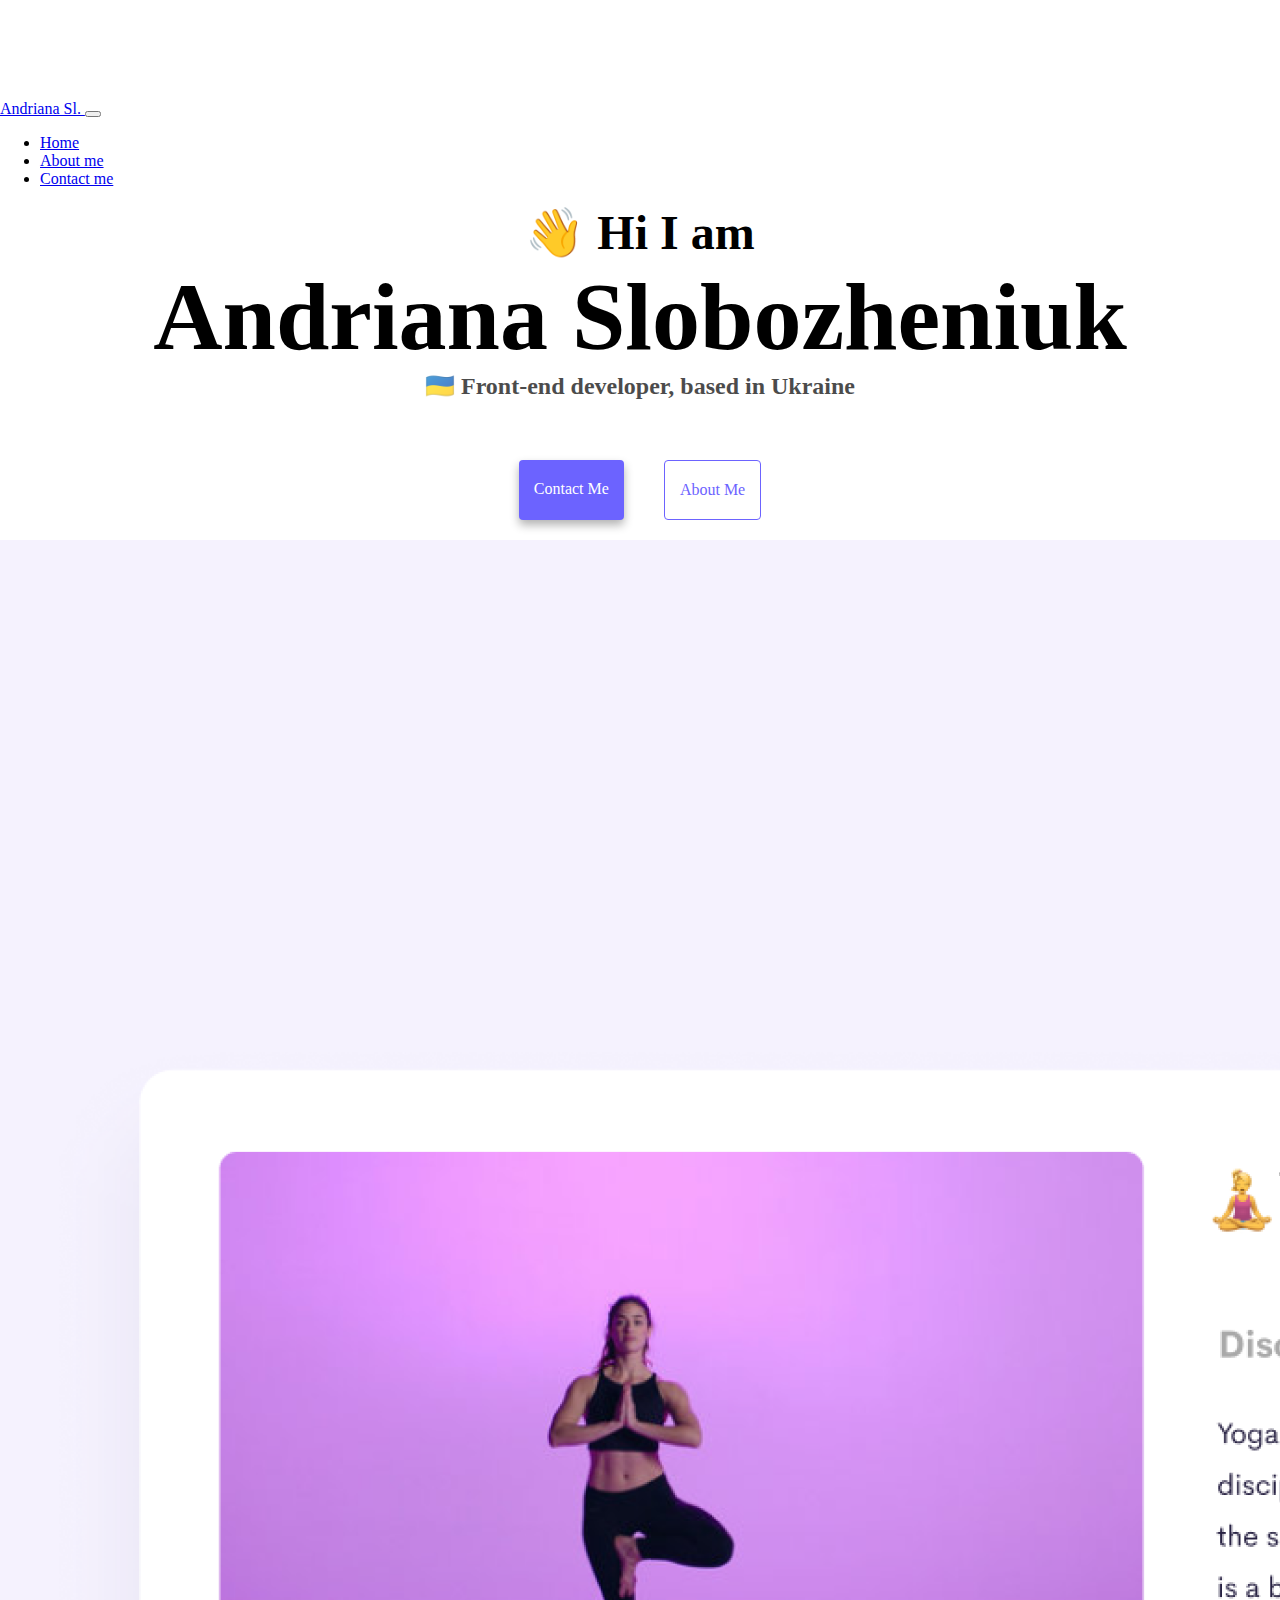
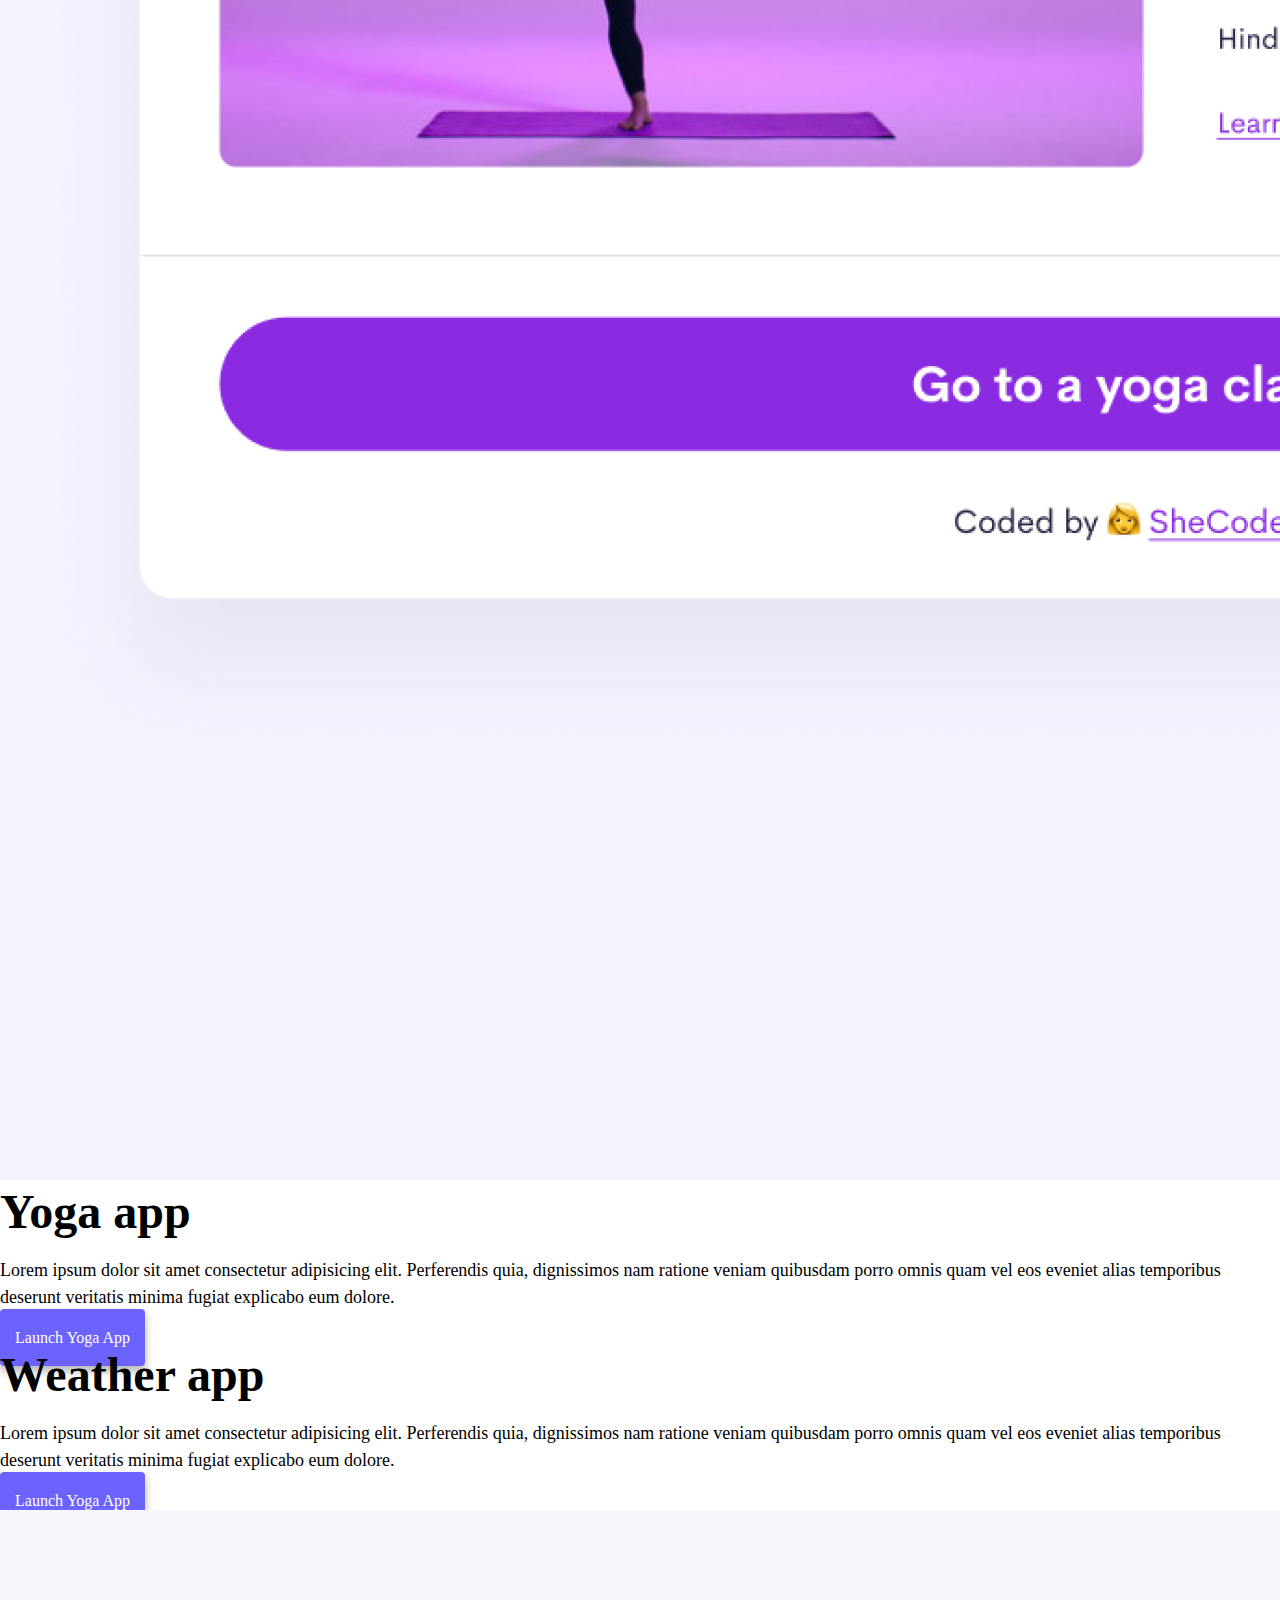
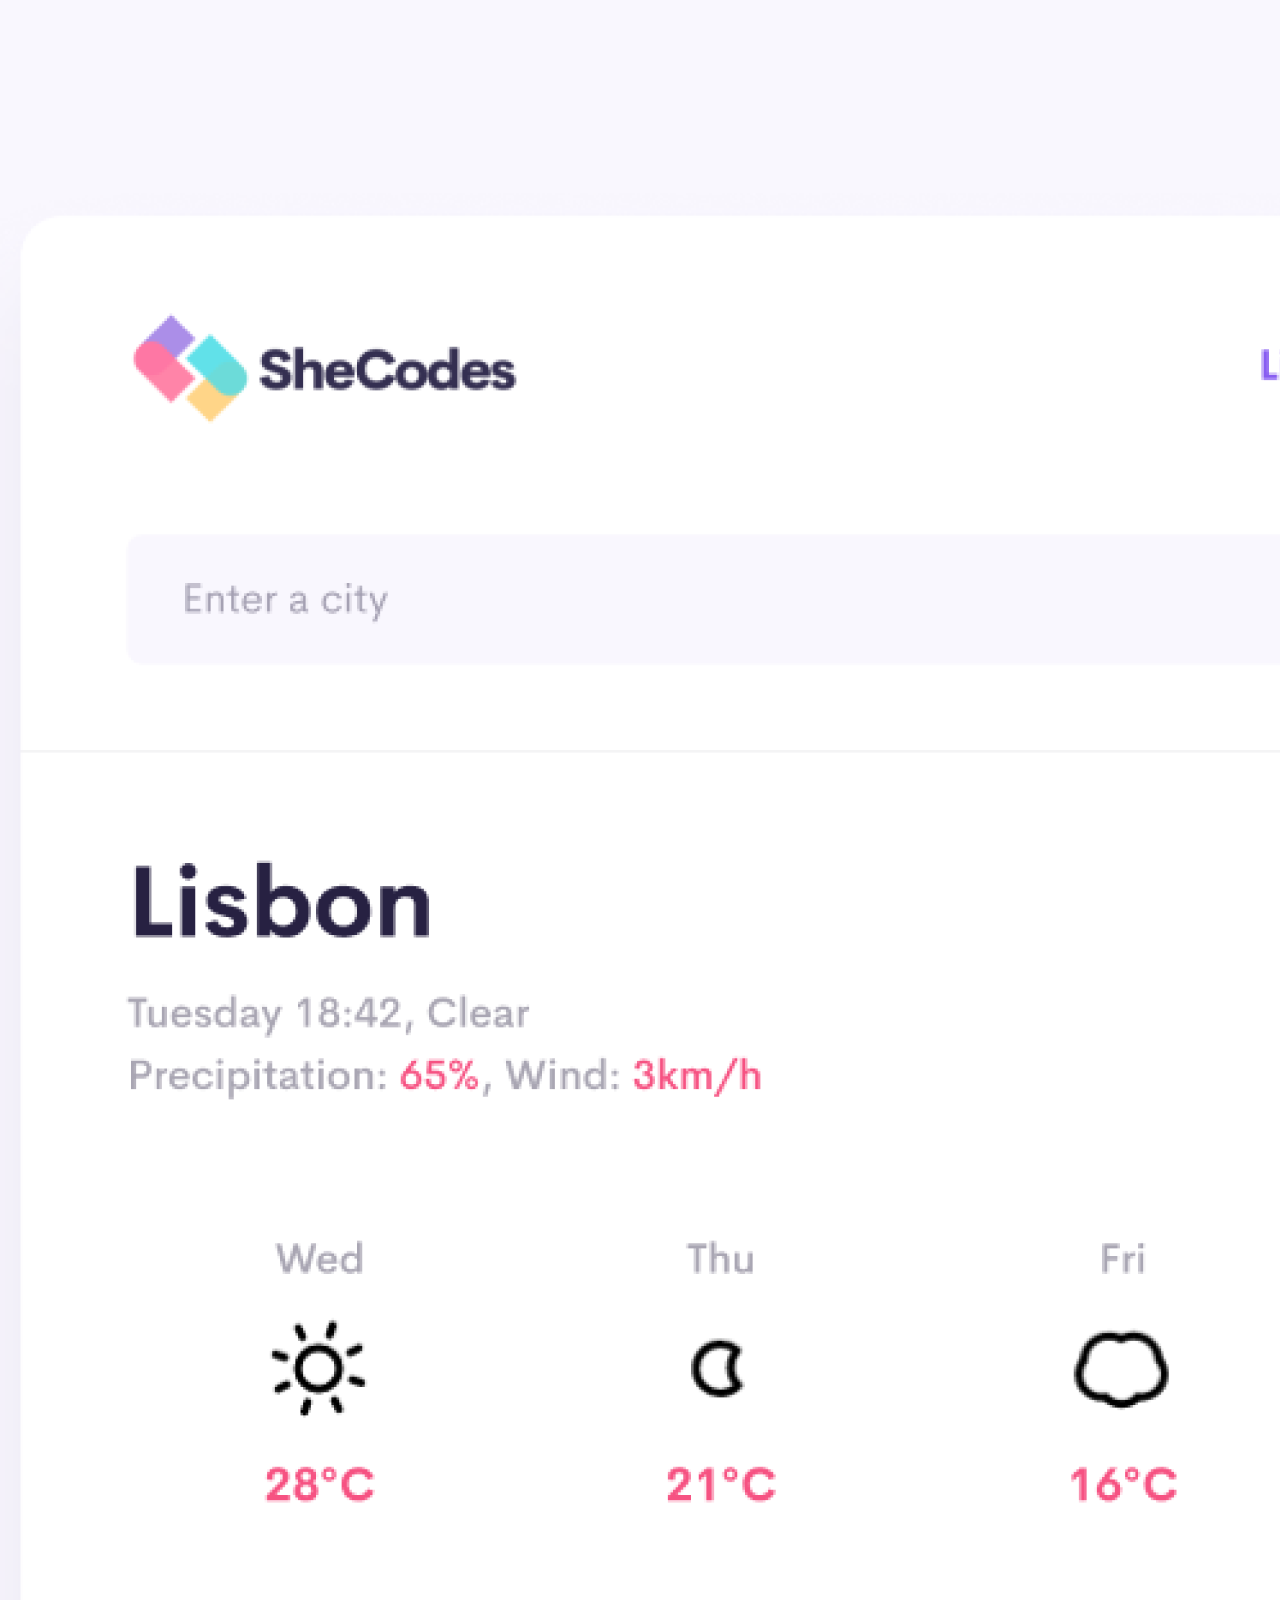
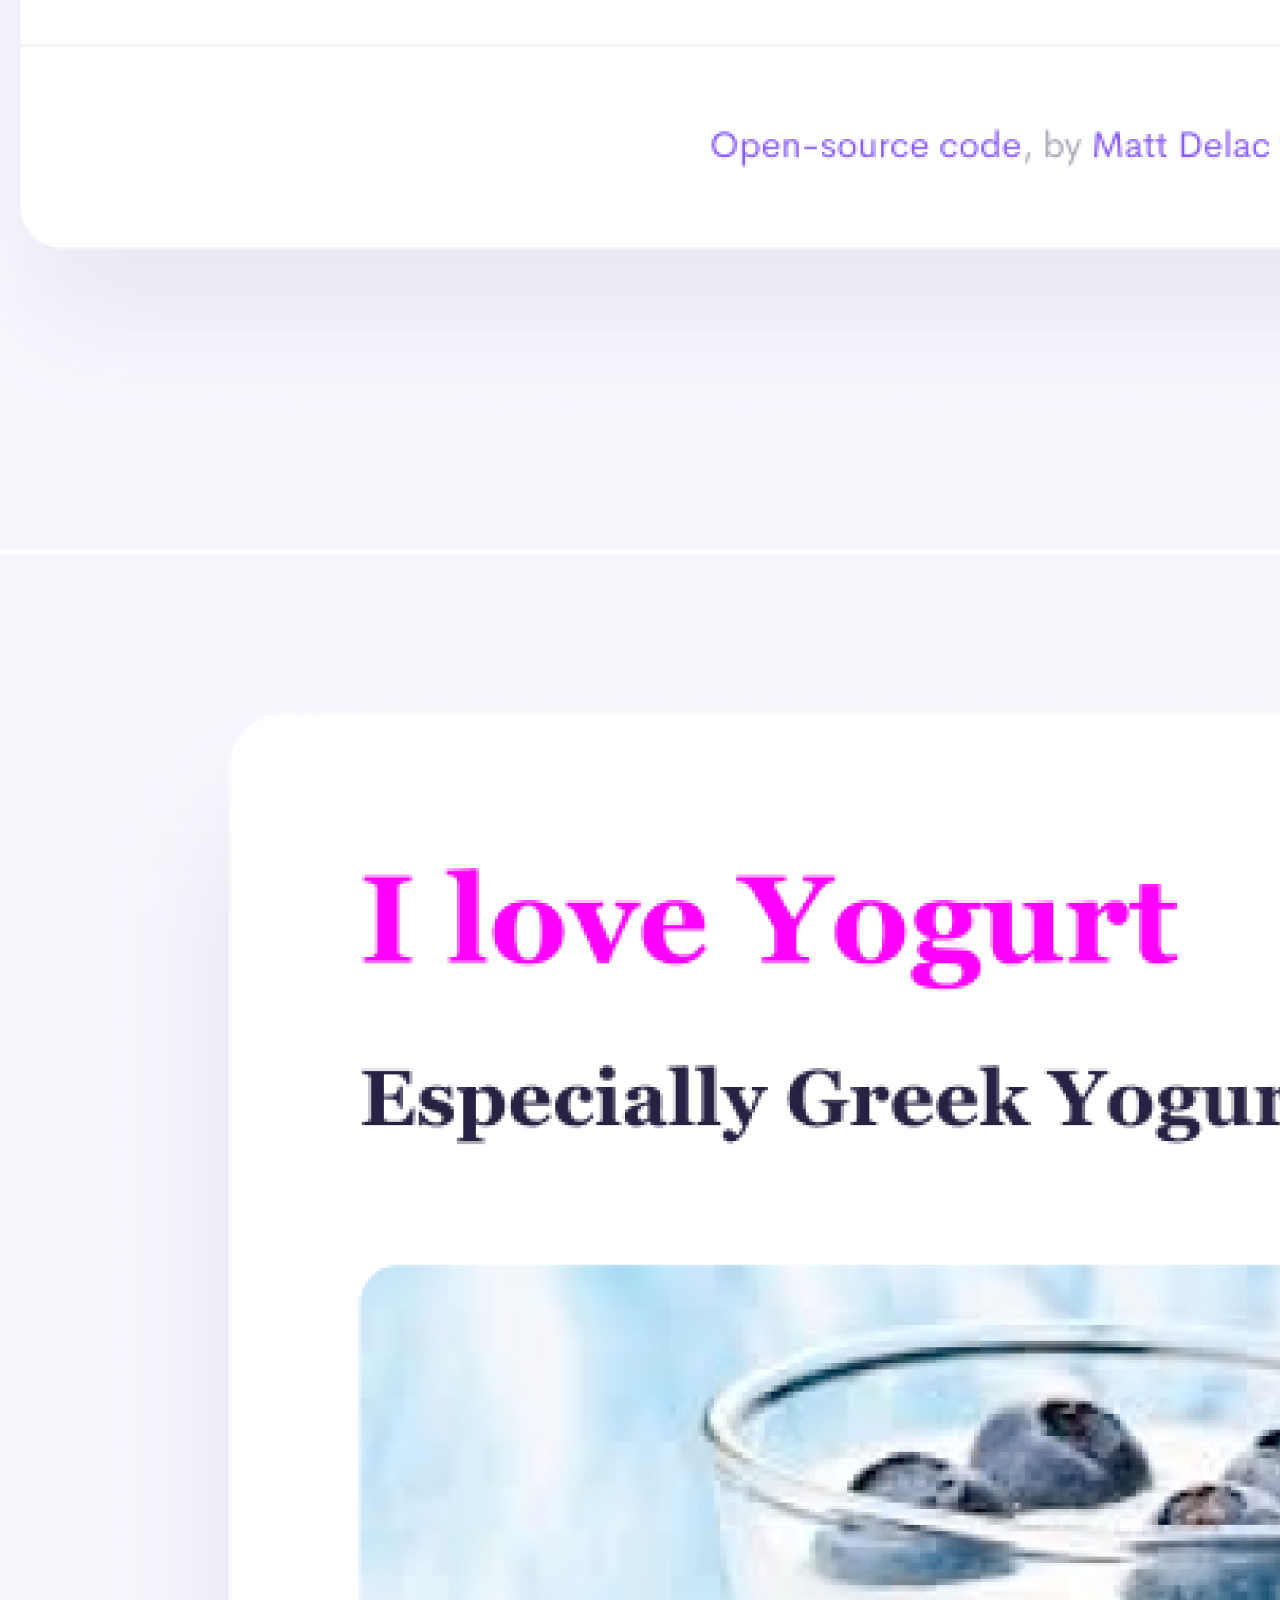
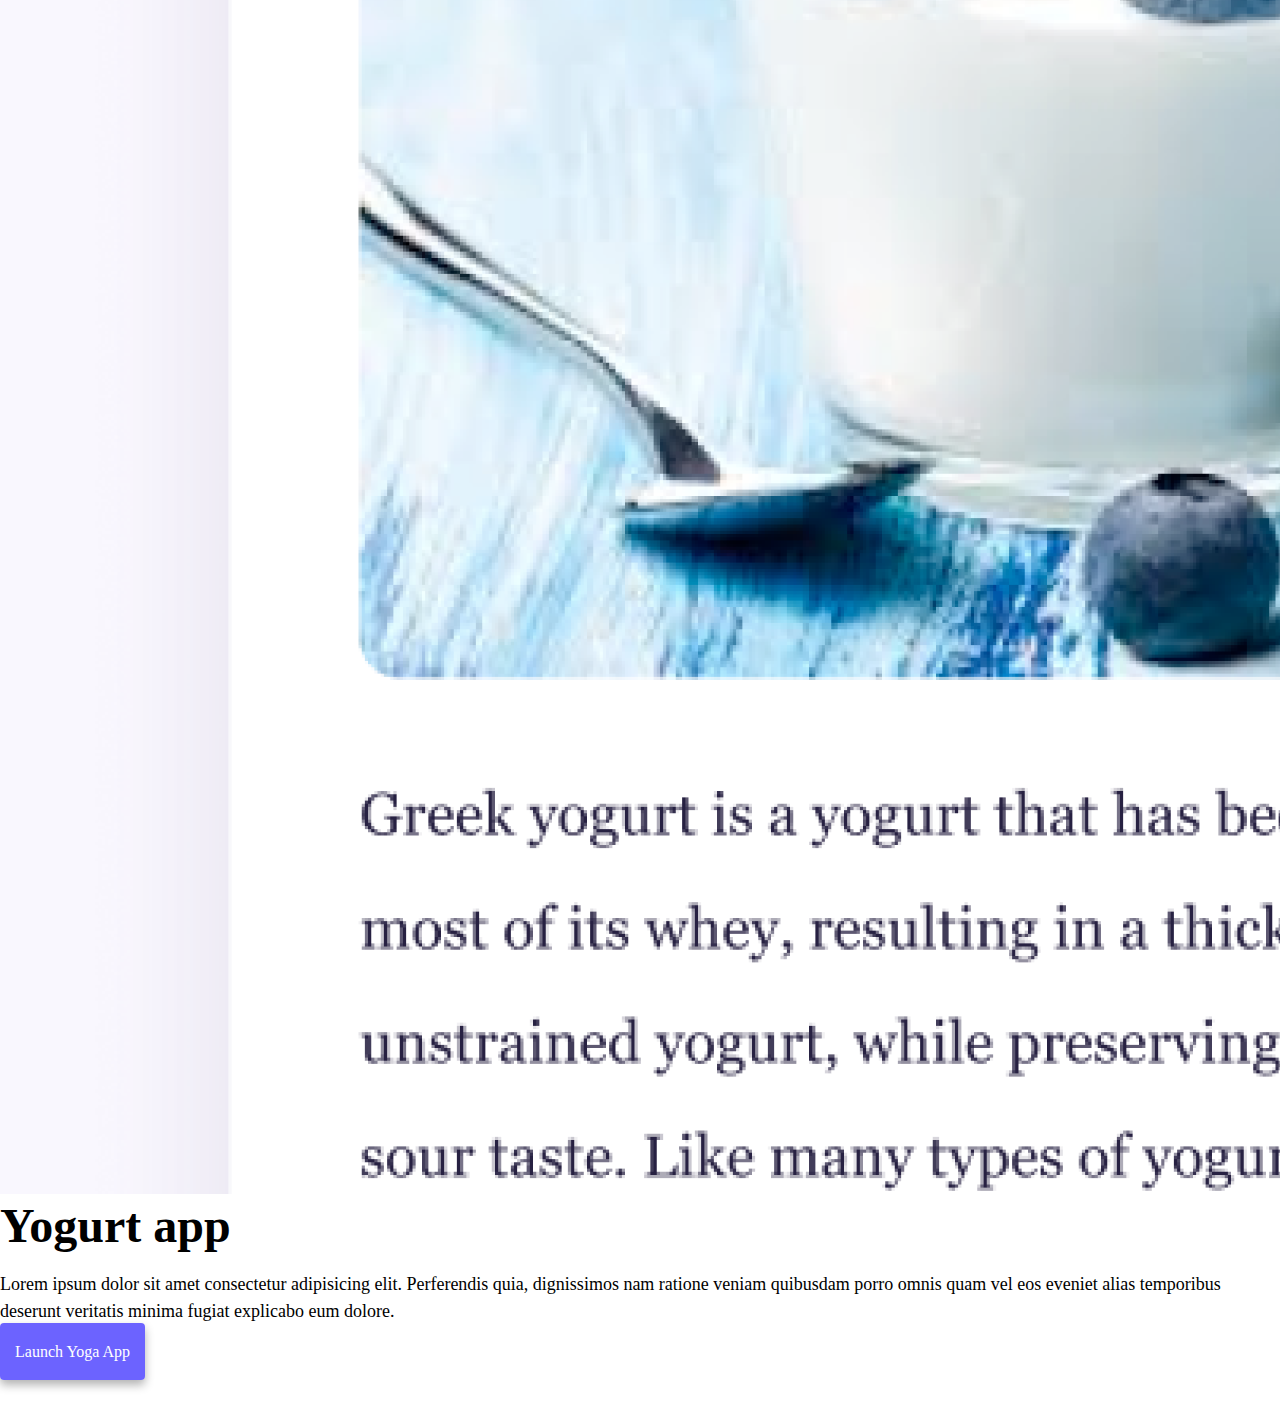
==== index.html @ c43e36d8 "Added new project She Codes Responsive" ====
<!DOCTYPE html>
<html lang="en">
  <head>
    <meta charset="UTF-8" />
    <link
      href="https://cdn.jsdelivr.net/npm/bootstrap@5.2.3/dist/css/bootstrap.min.css"
      rel="stylesheet"
      integrity="sha384-rbsA2VBKQhggwzxH7pPCaAqO46MgnOM80zW1RWuH61DGLwZJEdK2Kadq2F9CUG65"
      crossorigin="anonymous"
    />
    <script
      src="https://cdn.jsdelivr.net/npm/bootstrap@5.2.3/dist/js/bootstrap.bundle.min.js"
      integrity="sha384-kenU1KFdBIe4zVF0s0G1M5b4hcpxyD9F7jL+jjXkk+Q2h455rYXK/7HAuoJl+0I4"
      crossorigin="anonymous"
    ></script>
    <meta http-equiv="X-UA-Compatible" content="IE=edge" />
    <meta name="viewport" content="width=device-width, initial-scale=1.0" />
    <title>Andriana Sl.</title>
    <link rel="stylesheet" href="src/style.css" />
  </head>
  <body>
    <nav class="navbar navbar-expand-lg navbar-light bg-light fixed-top">
      <div class="container-fluid">
        <a class="navbar-brand ms-5 ps-5" href="#"> Andriana Sl. </a>
        <button
          class="navbar-toggler"
          type="button"
          data-bs-toggle="collapse"
          data-bs-target="#navbarNav"
          aria-controls="navbarNav"
          aria-expanded="false"
          aria-label="Toggle navigation"
        >
          <span class="navbar-toggler-icon"></span>
        </button>
        <div class="collapse navbar-collapse" id="navbarNav">
          <ul class="navbar-nav">
            <li class="nav-item">
              <a class="nav-link active" aria-current="page" href="index.html"
                >Home</a
              >
            </li>
            <li class="nav-item">
              <a class="nav-link" href="about.html">About me</a>
            </li>
            <li class="nav-item">
              <a class="nav-link" href="about.html#contact">Contact me</a>
            </li>
          </ul>
        </div>
      </div>
    </nav>
    <h2>👋 Hi I am</h2>
    <h1>Andriana Slobozheniuk</h1>
    <h3>🇺🇦 Front-end developer, based in Ukraine</h3>
    <div class="navigation-links mb-5">
      <a href="about.html#contact" class="contact-link">Contact me</a>
      <a href="about.html" class="about-link">About me</a>
    </div>
    <div class="conteiner">
      <div class="row">
        <div class="col-md-6 text-center">
          <img
            src="images/yoga.png"
            class="img-fluid"
            alt="SheCodes Logo"
            class="logo"
          />
        </div>
        <div class="col-md-6">
          <h2 class="mb-3" id="position">Yoga app</h2>
          <p class="app-description">
            Lorem ipsum dolor sit amet consectetur adipisicing elit. Perferendis
            quia, dignissimos nam ratione veniam quibusdam porro omnis quam vel
            eos eveniet alias temporibus deserunt veritatis minima fugiat
            explicabo eum dolore.
          </p>
          <div class="mt-5">
            <a href="#" class="primary-link">Launch Yoga App</a>
          </div>
        </div>
      </div>
      <div class="row mt-5">
        <div class="col-md-6">
          <h2 class="mb-3" id="position">Weather app</h2>
          <p class="app-description">
            Lorem ipsum dolor sit amet consectetur adipisicing elit. Perferendis
            quia, dignissimos nam ratione veniam quibusdam porro omnis quam vel
            eos eveniet alias temporibus deserunt veritatis minima fugiat
            explicabo eum dolore.
          </p>
          <div class="mt-5">
            <a href="#" class="primary-link">Launch Yoga App</a>
          </div>
        </div>
        <div class="col-md-6">
          <img
            src="images/weather.png"
            class="img-fluid"
            alt="SheCodes Logo"
            class="logo"
          />
        </div>
      </div>
      <div class="row mt-5">
        <div class="col-md-6 text-center">
          <img
            src="images/yogurt.png"
            class="img-fluid"
            alt="SheCodes Logo"
            class="logo"
          />
        </div>
        <div class="col-md-6">
          <h2 class="mb-3" id="position">Yogurt app</h2>
          <p class="app-description">
            Lorem ipsum dolor sit amet consectetur adipisicing elit. Perferendis
            quia, dignissimos nam ratione veniam quibusdam porro omnis quam vel
            eos eveniet alias temporibus deserunt veritatis minima fugiat
            explicabo eum dolore.
          </p>
          <div class="mt-5">
            <a href="#" class="primary-link">Launch Yoga App</a>
          </div>
        </div>
      </div>
    </div>
  </body>
</html>
---- src/style.css ----
:root {
  --primary-color: #6c63ff;
  --secondary-color: #f5f2fe;
  --box-shadow: 0 5px 10px rgba(0, 0, 0, 0.3);
}

body {
  margin: 60px auto;
  max-width: 1300px;
  margin-top: 100px;
}

h1,
h2,
h3 {
  text-align: center;
  margin: 0;
}

h1 {
  font-size: 96px;
}

h2 {
  font-size: 48px;
}

h3 {
  font-size: 24px;
  opacity: 0.7;
}

p {
  padding: 0px;
  border-radius: 4px;
  font-size: 18px;
  line-height: 1.5;
  text-align: left;
}

.navigation-links {
  display: flex;
  margin-top: 40px;
  justify-content: center;
}

.navigation-links a {
  margin: 20px;
  border-radius: 4px;
  padding: 20px 15px;
  text-decoration: none;
  text-transform: capitalize;
}

.contact-link {
  background: var(--primary-color);
  box-shadow: var(--box-shadow);
  color: white;
}

.about-link {
  color: var(--primary-color);
  border: 1px solid var(--primary-color);
}

.homepage-link {
  color: var(--primary-color);
  text-align: center;
  display: block;
}

.about-paragraphs {
  display: flex;
  margin: 30px 0;
}

.about-paragraphs p {
  margin: 10px;
  text-align: center;
}

.email-link {
  display: flex;
  justify-content: center;
  color: var(--primary-color);
  font-size: 28px;
  text-decoration: none;
}

.email-link:hover {
  text-decoration: underline;
}
.primary-link {
  border-radius: 4px;
  padding: 20px 15px;
  text-decoration: none;
  text-transform: capitalize;
  background: var(--primary-color);
  box-shadow: 0 5px 10px rgba(0, 0, 0, 0.3);
  color: white;
  margin-top: 20px;
}
#position {
  text-align: left;
}
#contact {
  margin-top: 40px;
}
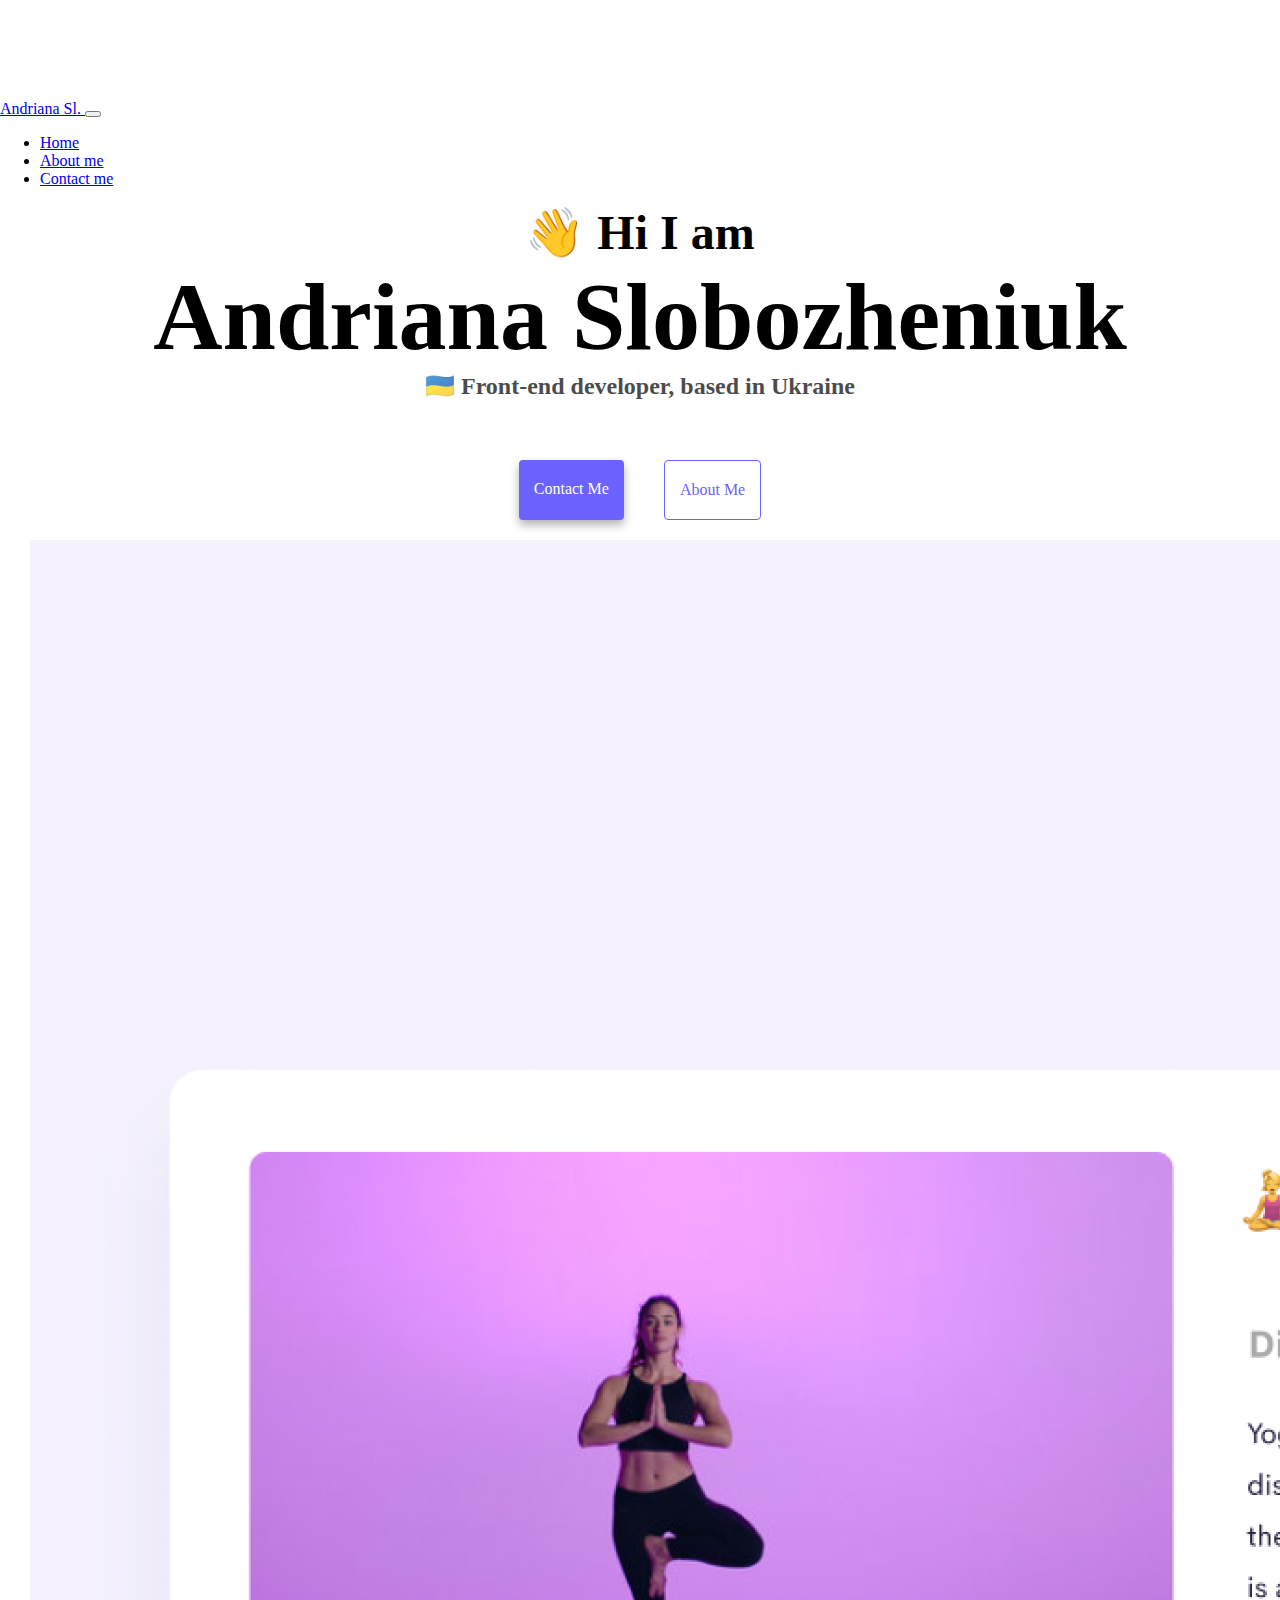
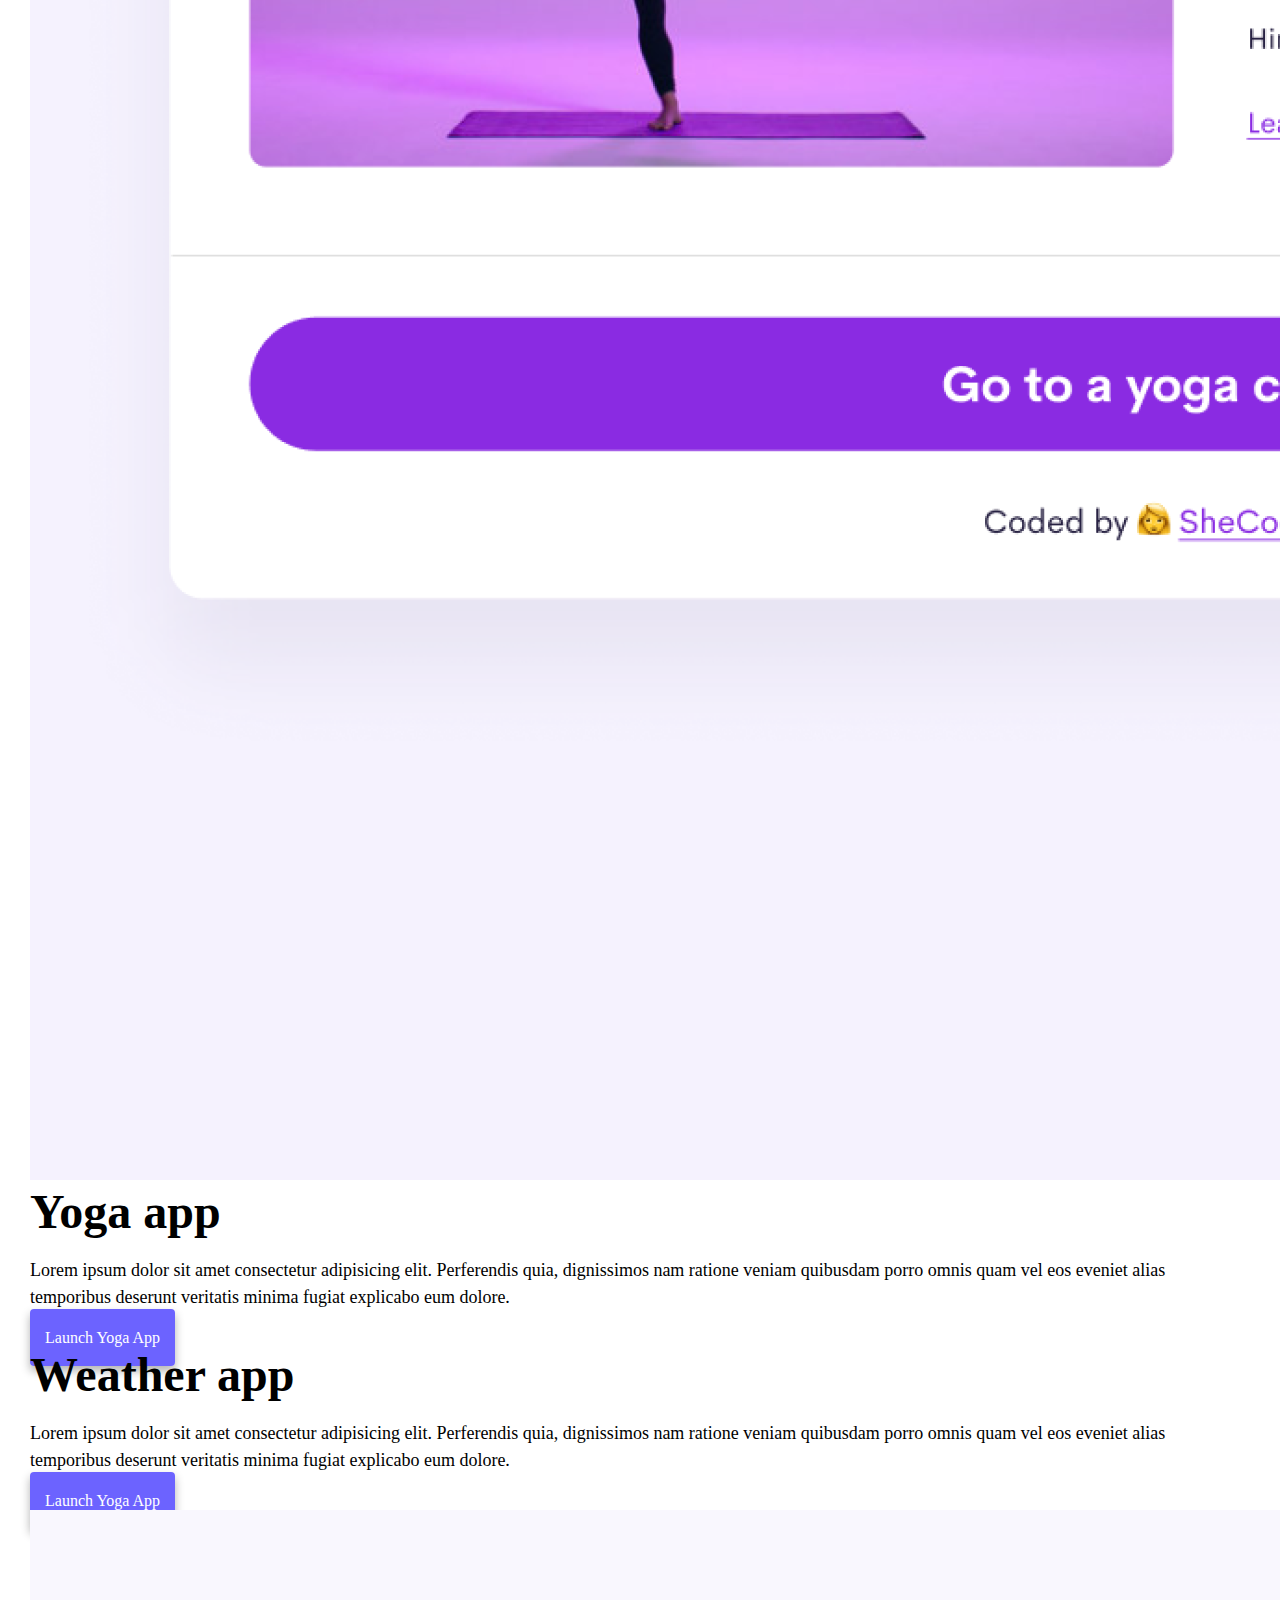
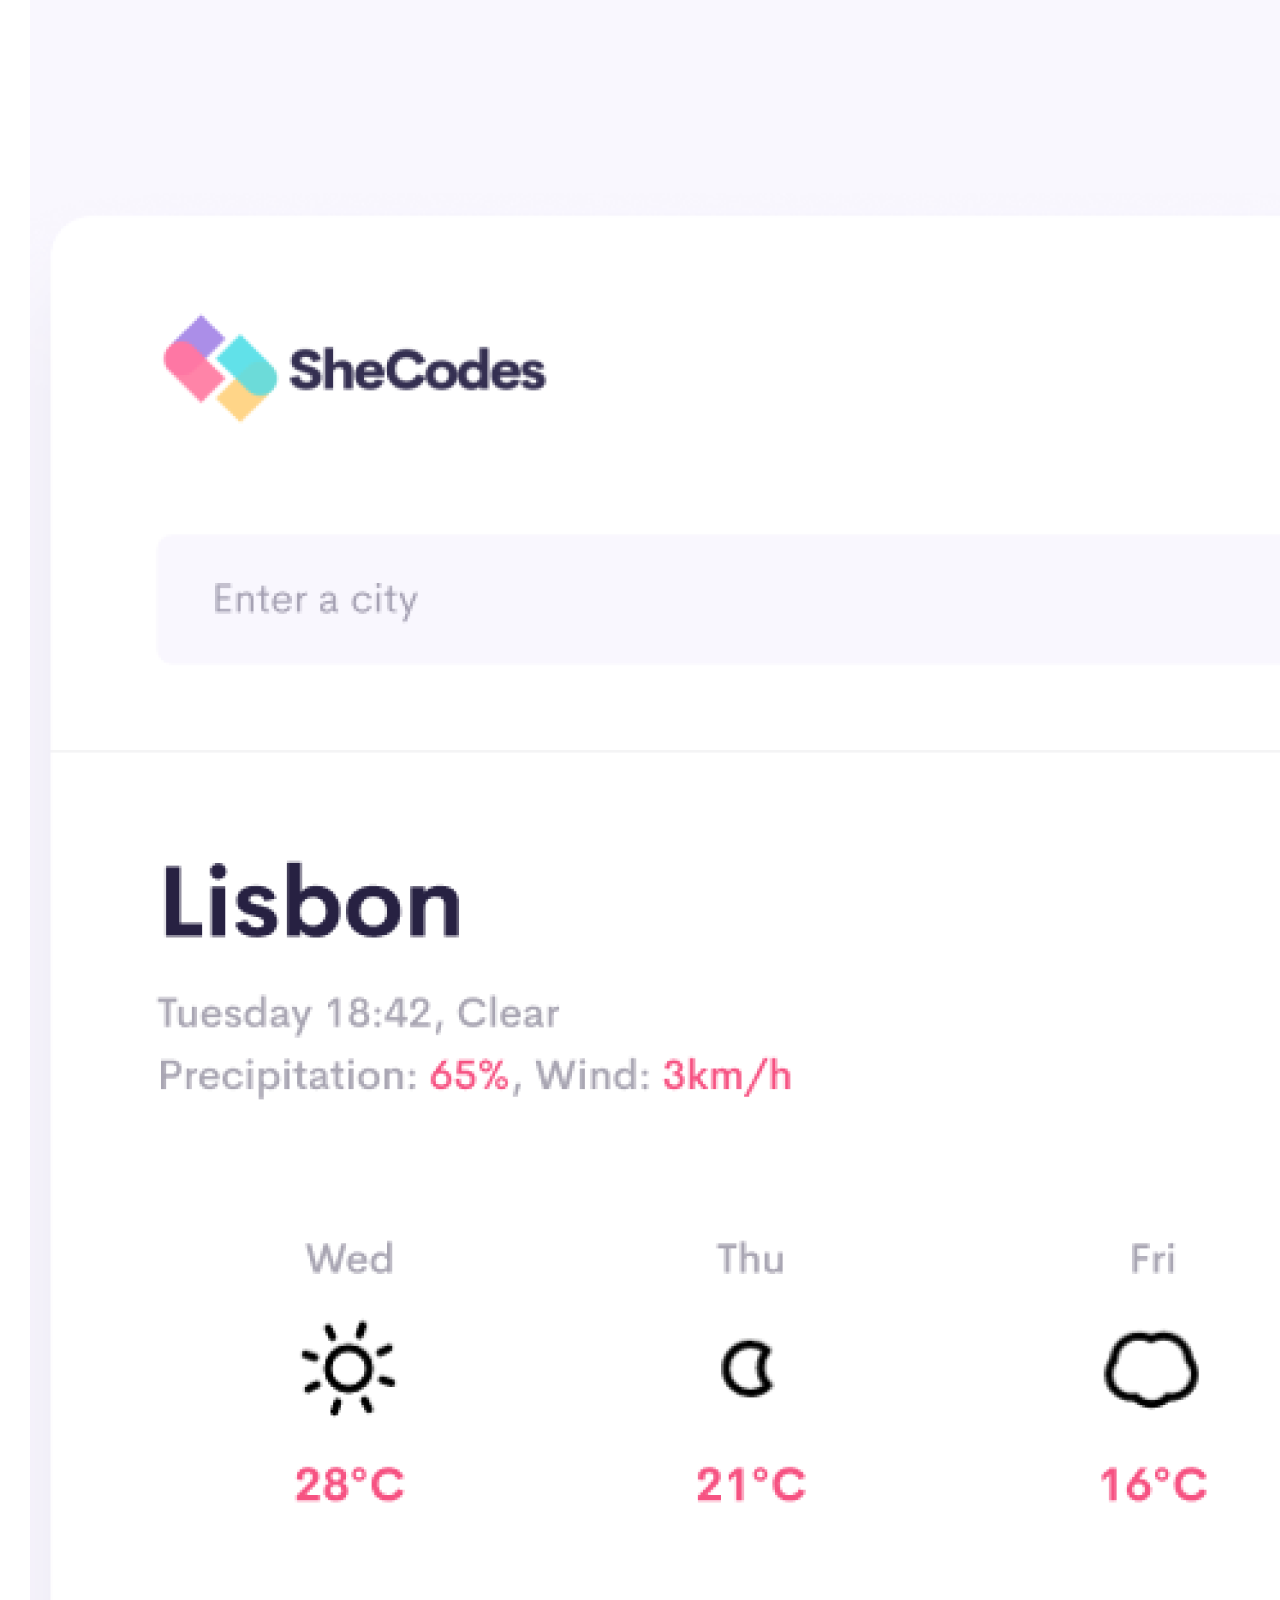
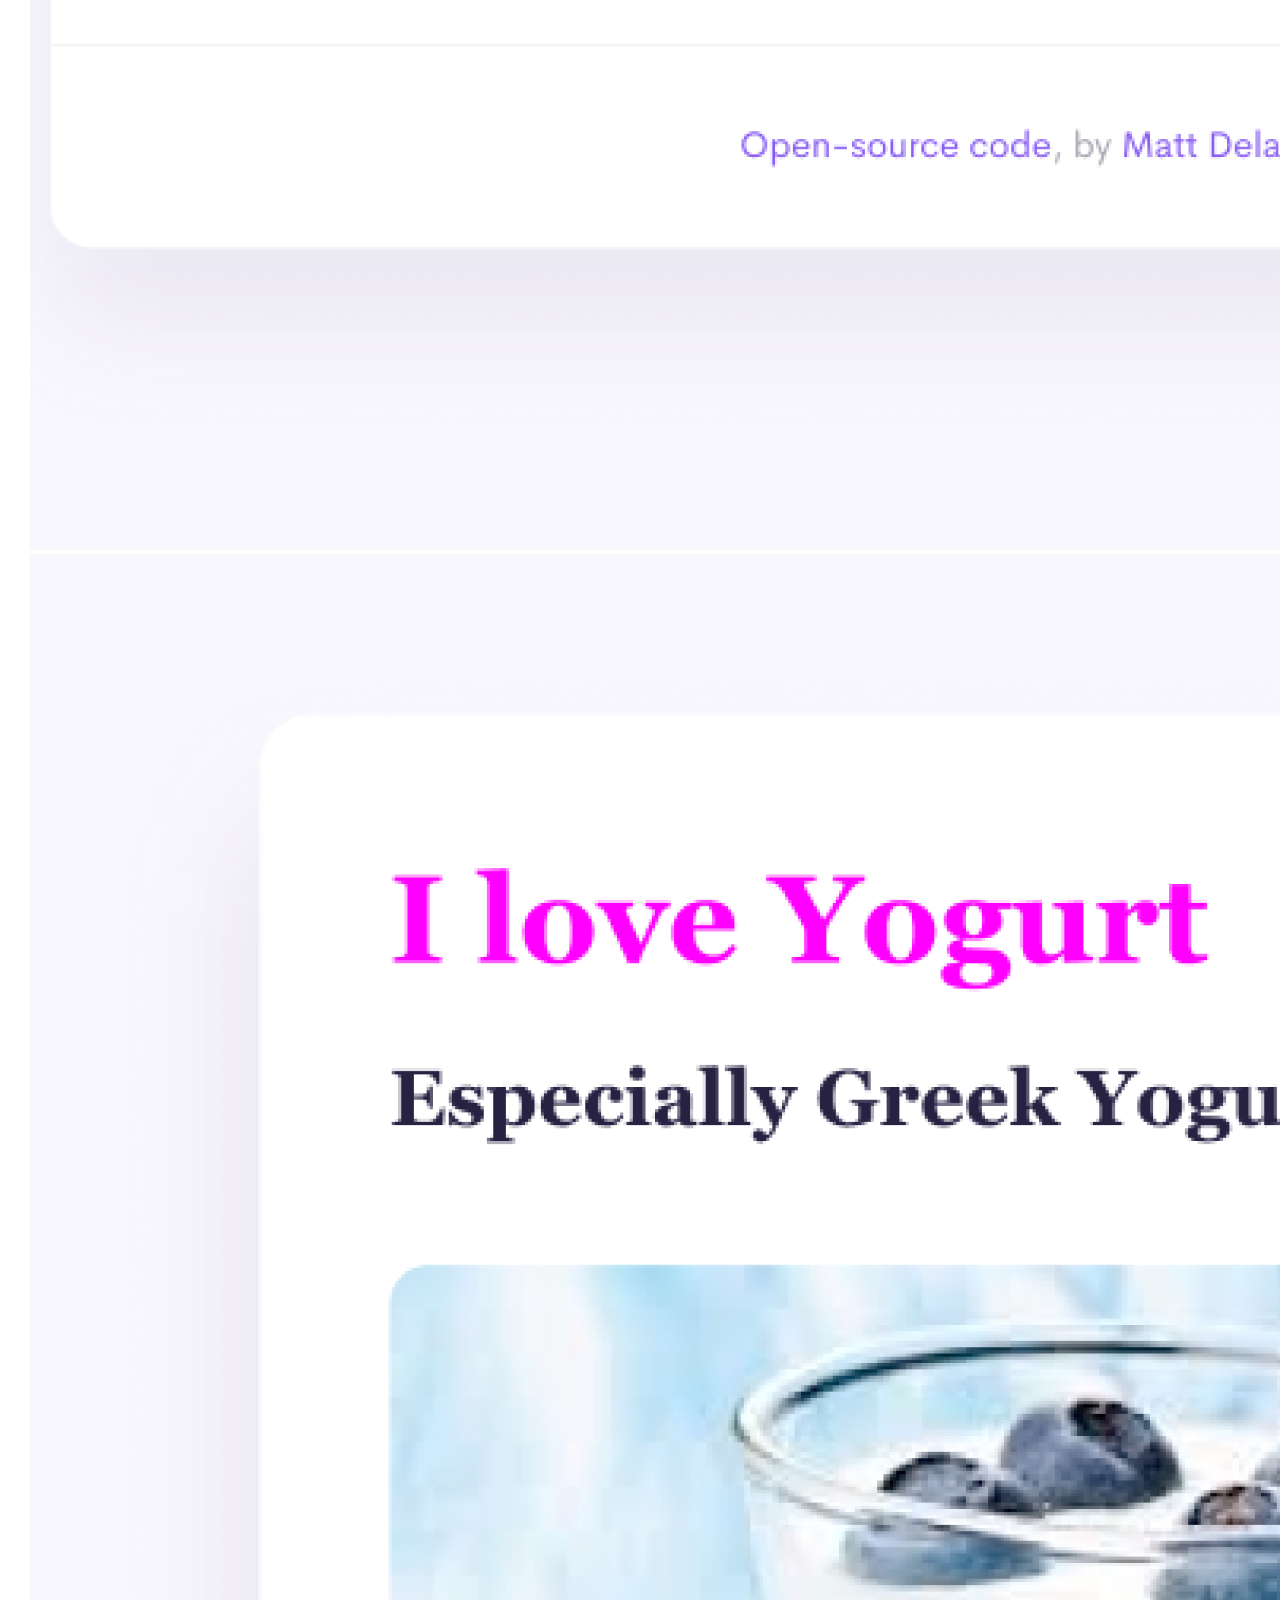
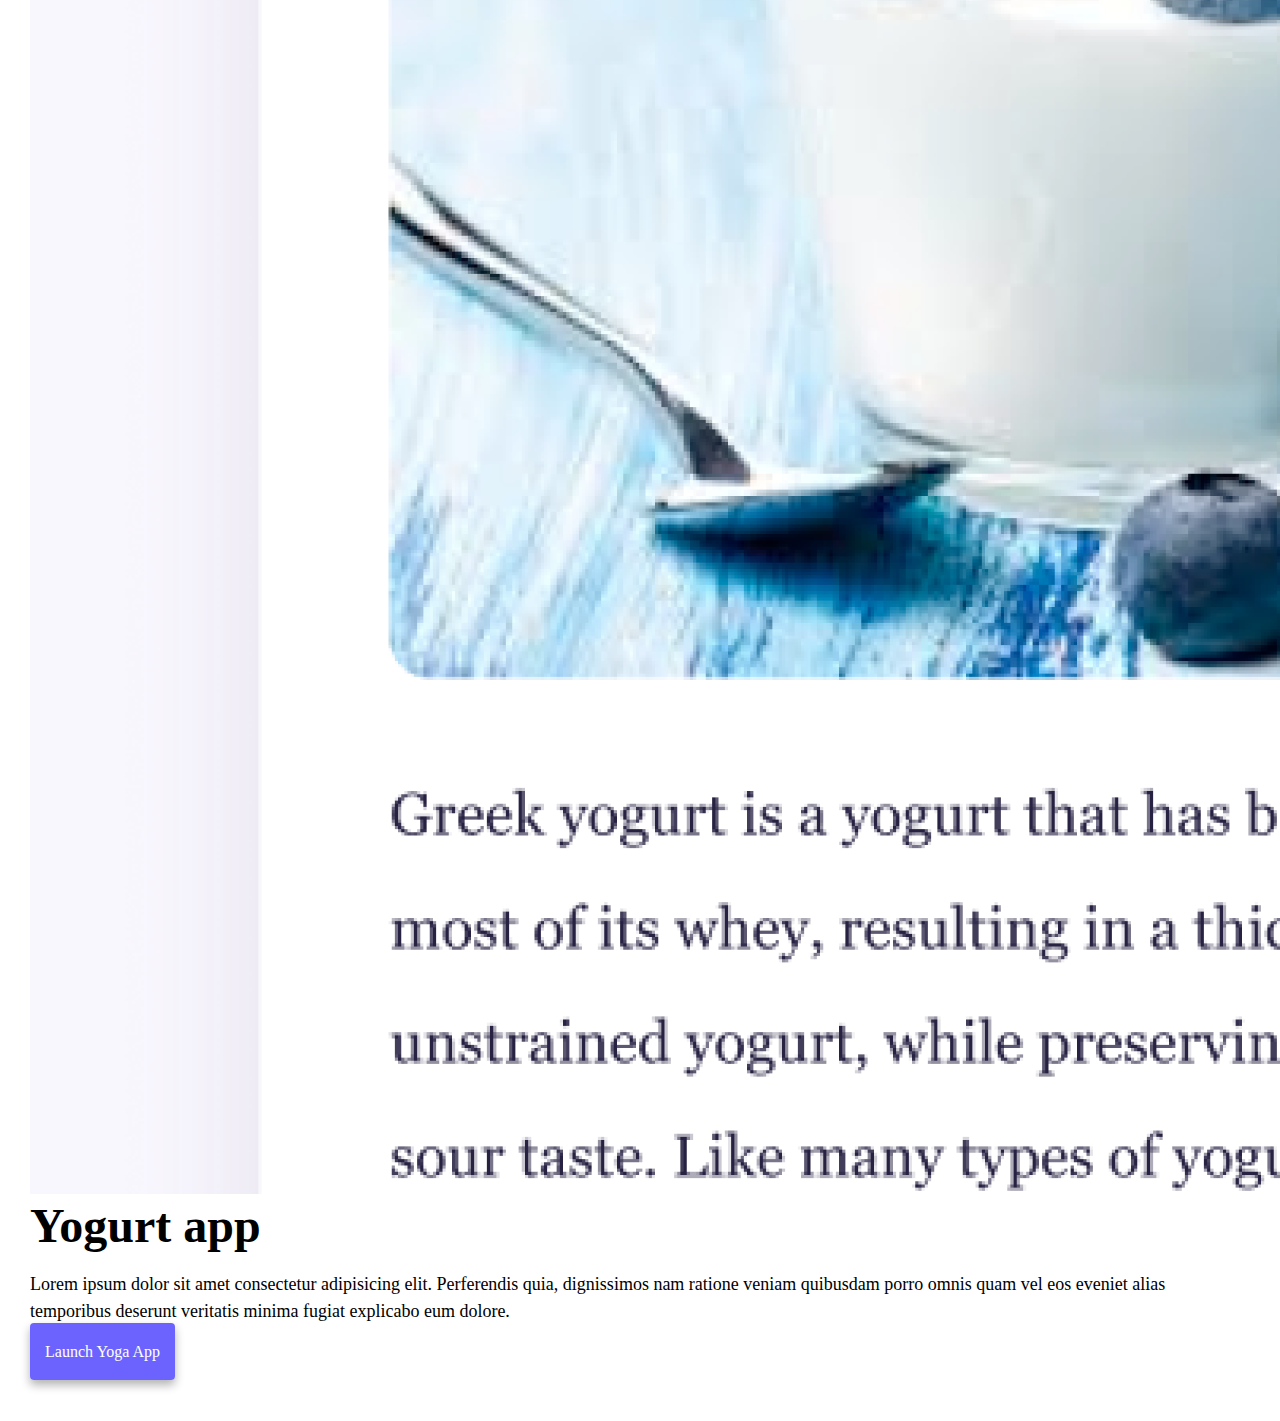
==== commit 484ba5cf: "Fixed "Contact" style on about page" ====
--- a/index.html
+++ b/index.html
@@ -65,6 +65,7 @@
             class="img-fluid"
             alt="SheCodes Logo"
             class="logo"
+            id="home-page-image"
           />
         </div>
         <div class="col-md-6">
@@ -99,6 +100,7 @@
             class="img-fluid"
             alt="SheCodes Logo"
             class="logo"
+            id="home-page-image"
           />
         </div>
       </div>
@@ -109,6 +111,7 @@
             class="img-fluid"
             alt="SheCodes Logo"
             class="logo"
+            id="home-page-image"
           />
         </div>
         <div class="col-md-6">
--- a/src/style.css
+++ b/src/style.css
@@ -106,3 +106,28 @@
 #contact {
   margin-top: 40px;
 }
+.conteiner {
+  padding-left: 30px;
+  padding-right: 30px;
+}
+@media (max-width: 576px) {
+  h1 {
+    font-size: 32px;
+    text-align: center;
+  }
+  h2 {
+    font-size: 40px;
+    text-align: center;
+  }
+  h3 {
+    font-size: 16px;
+    text-align: center;
+  }
+  #home-page-image {
+    display: none;
+  }
+  #contact {
+    font-size: 32px;
+    text-align: center;
+  }
+}
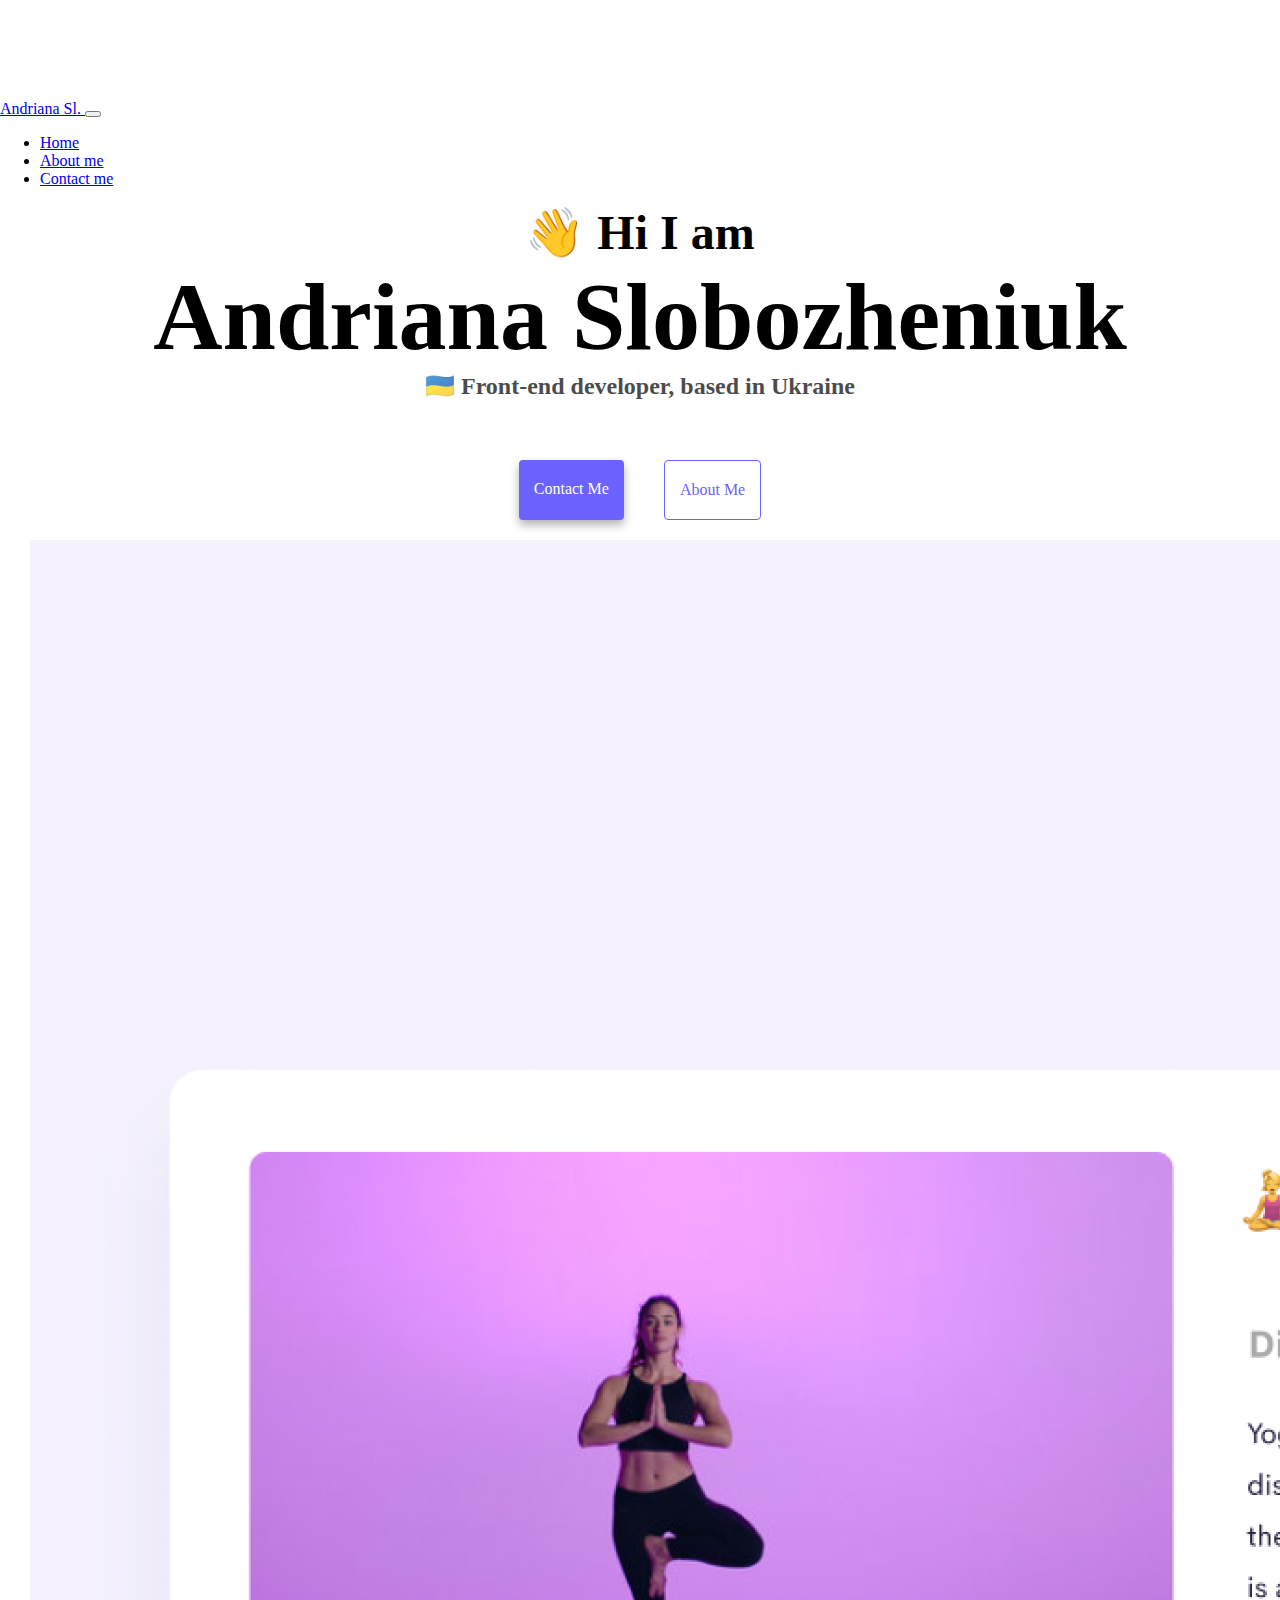
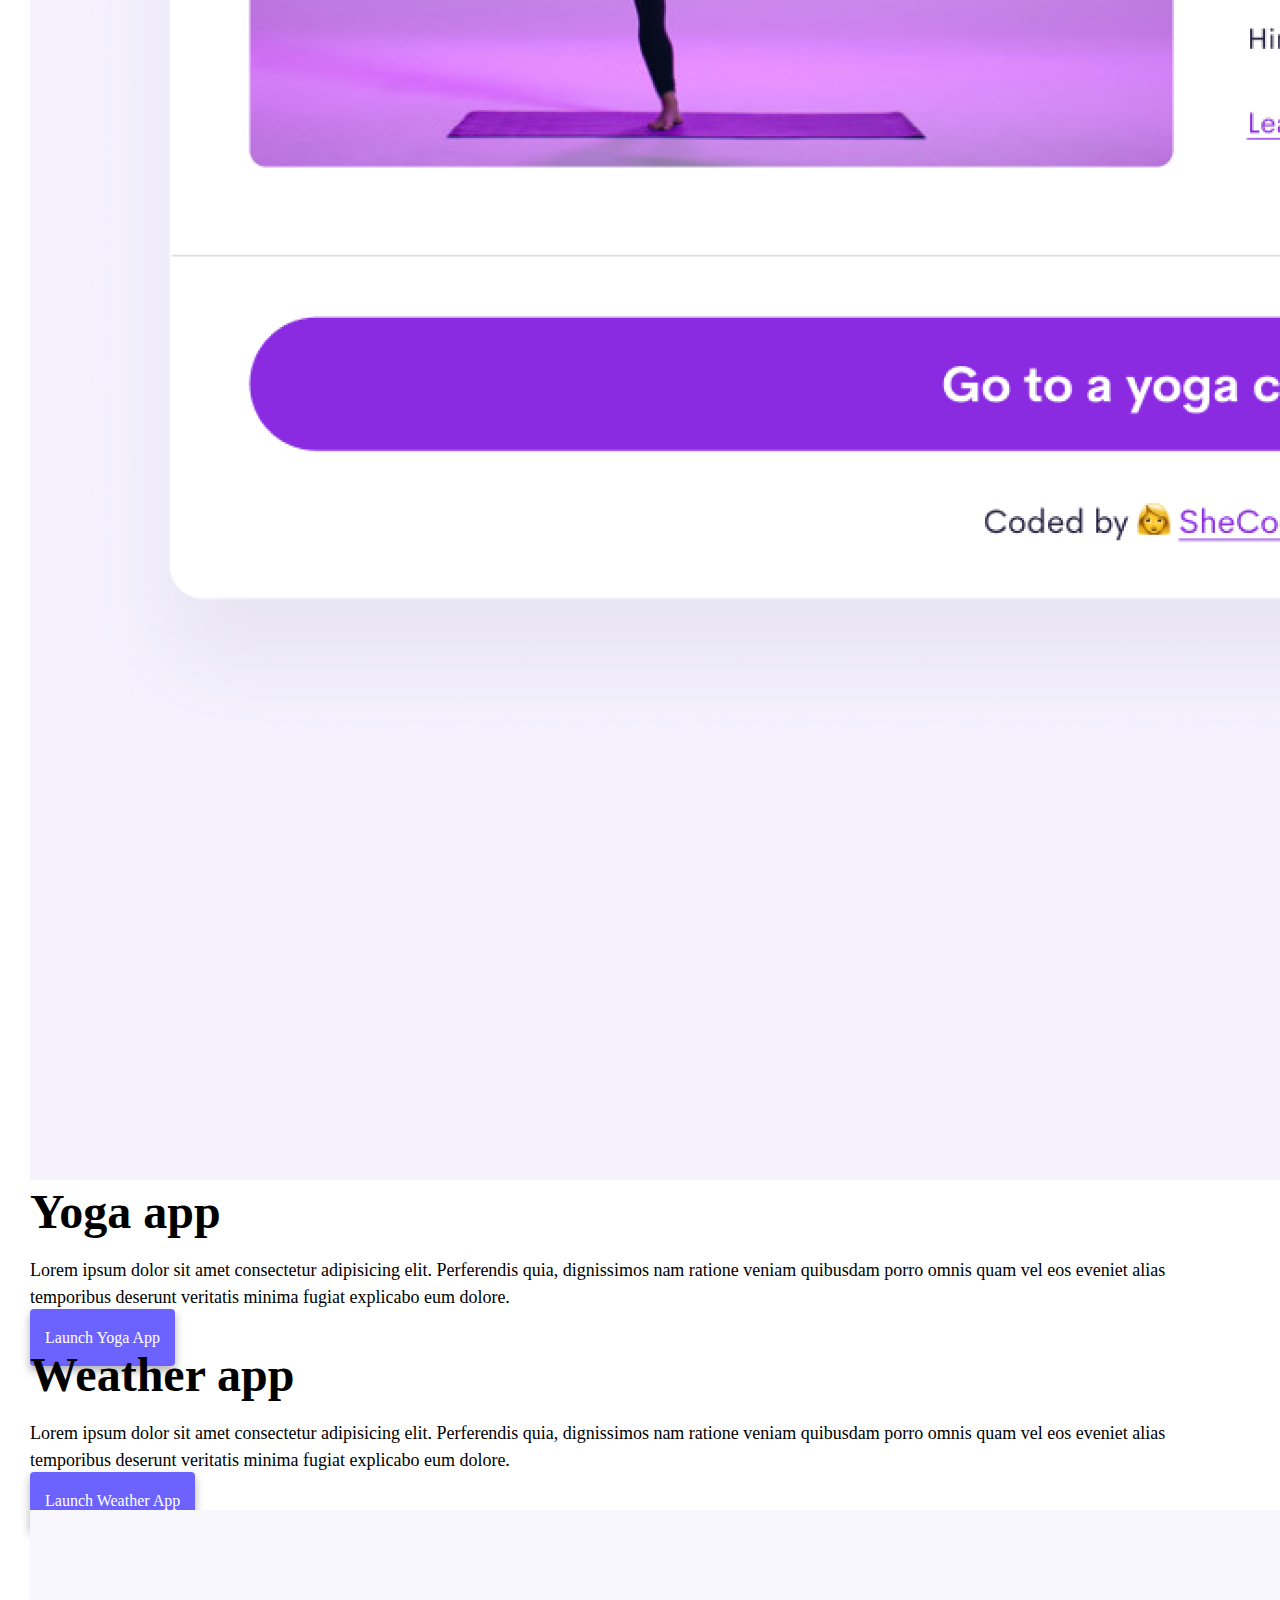
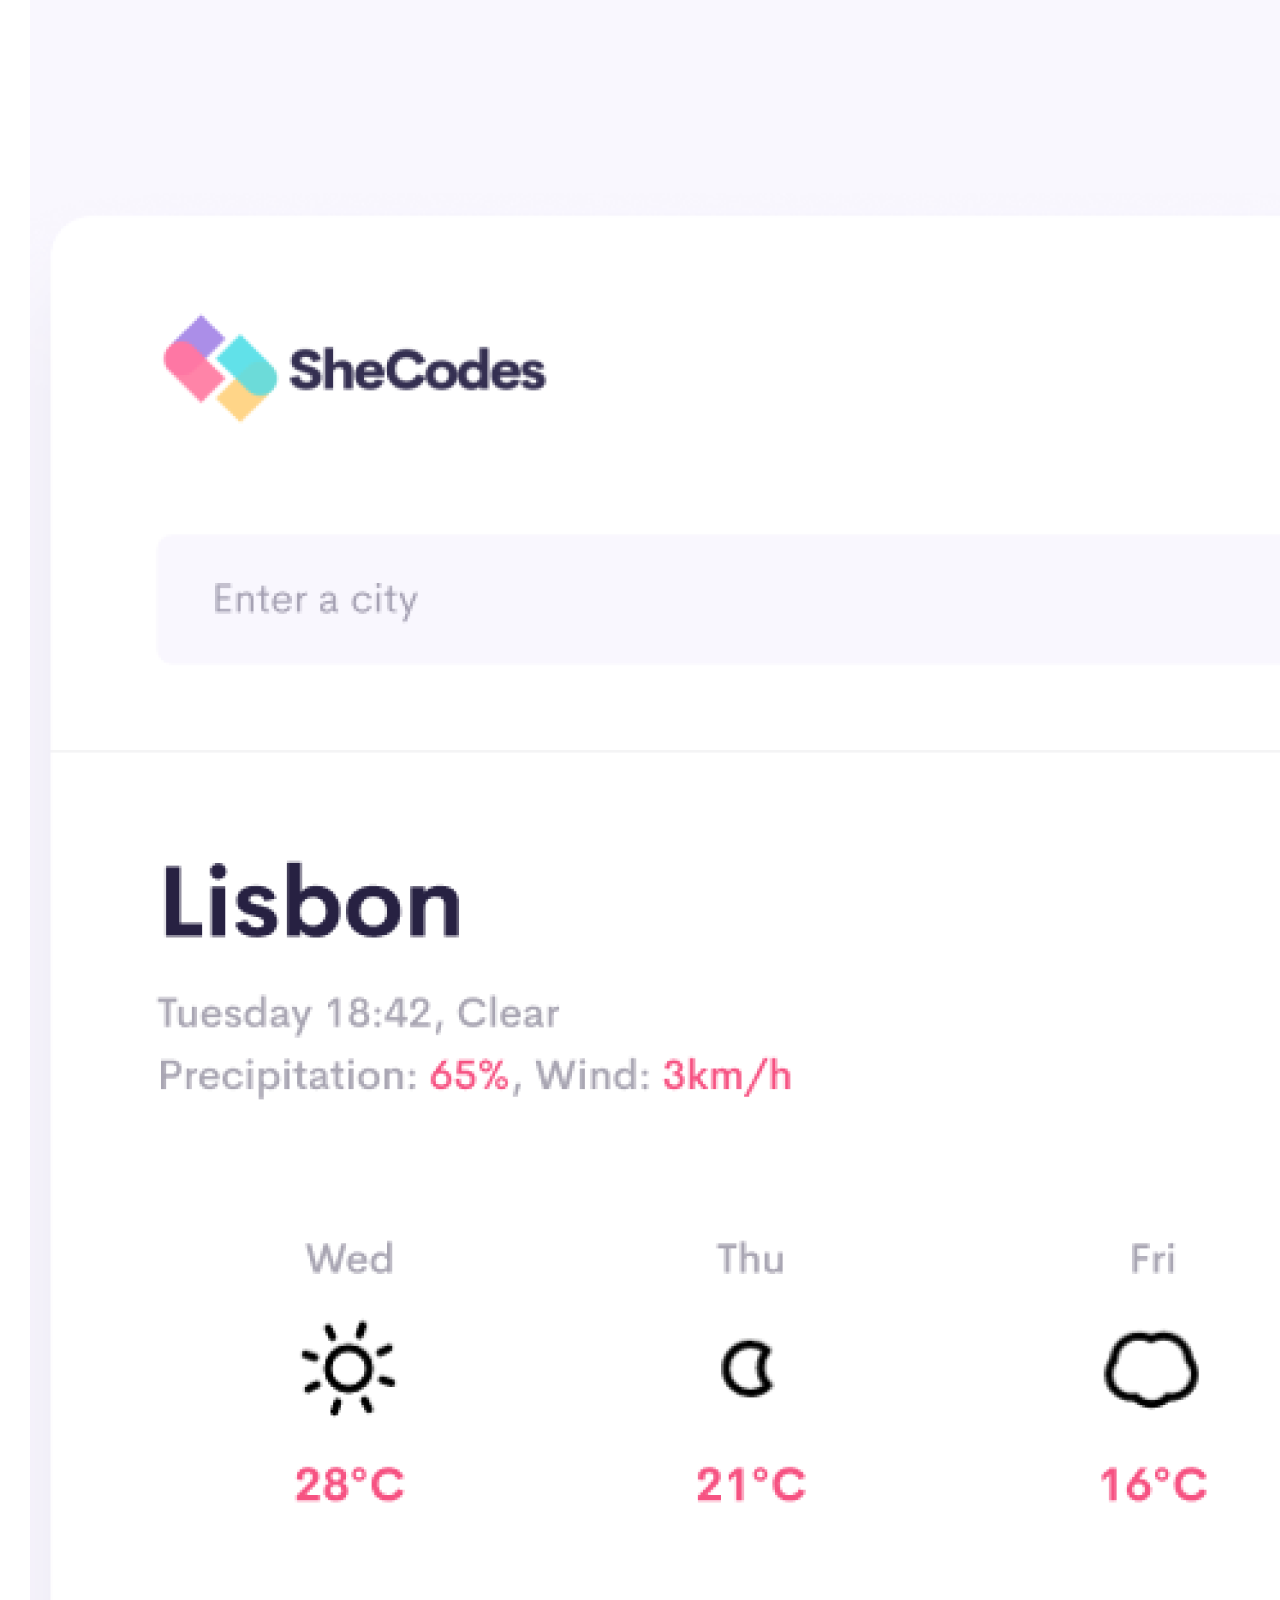
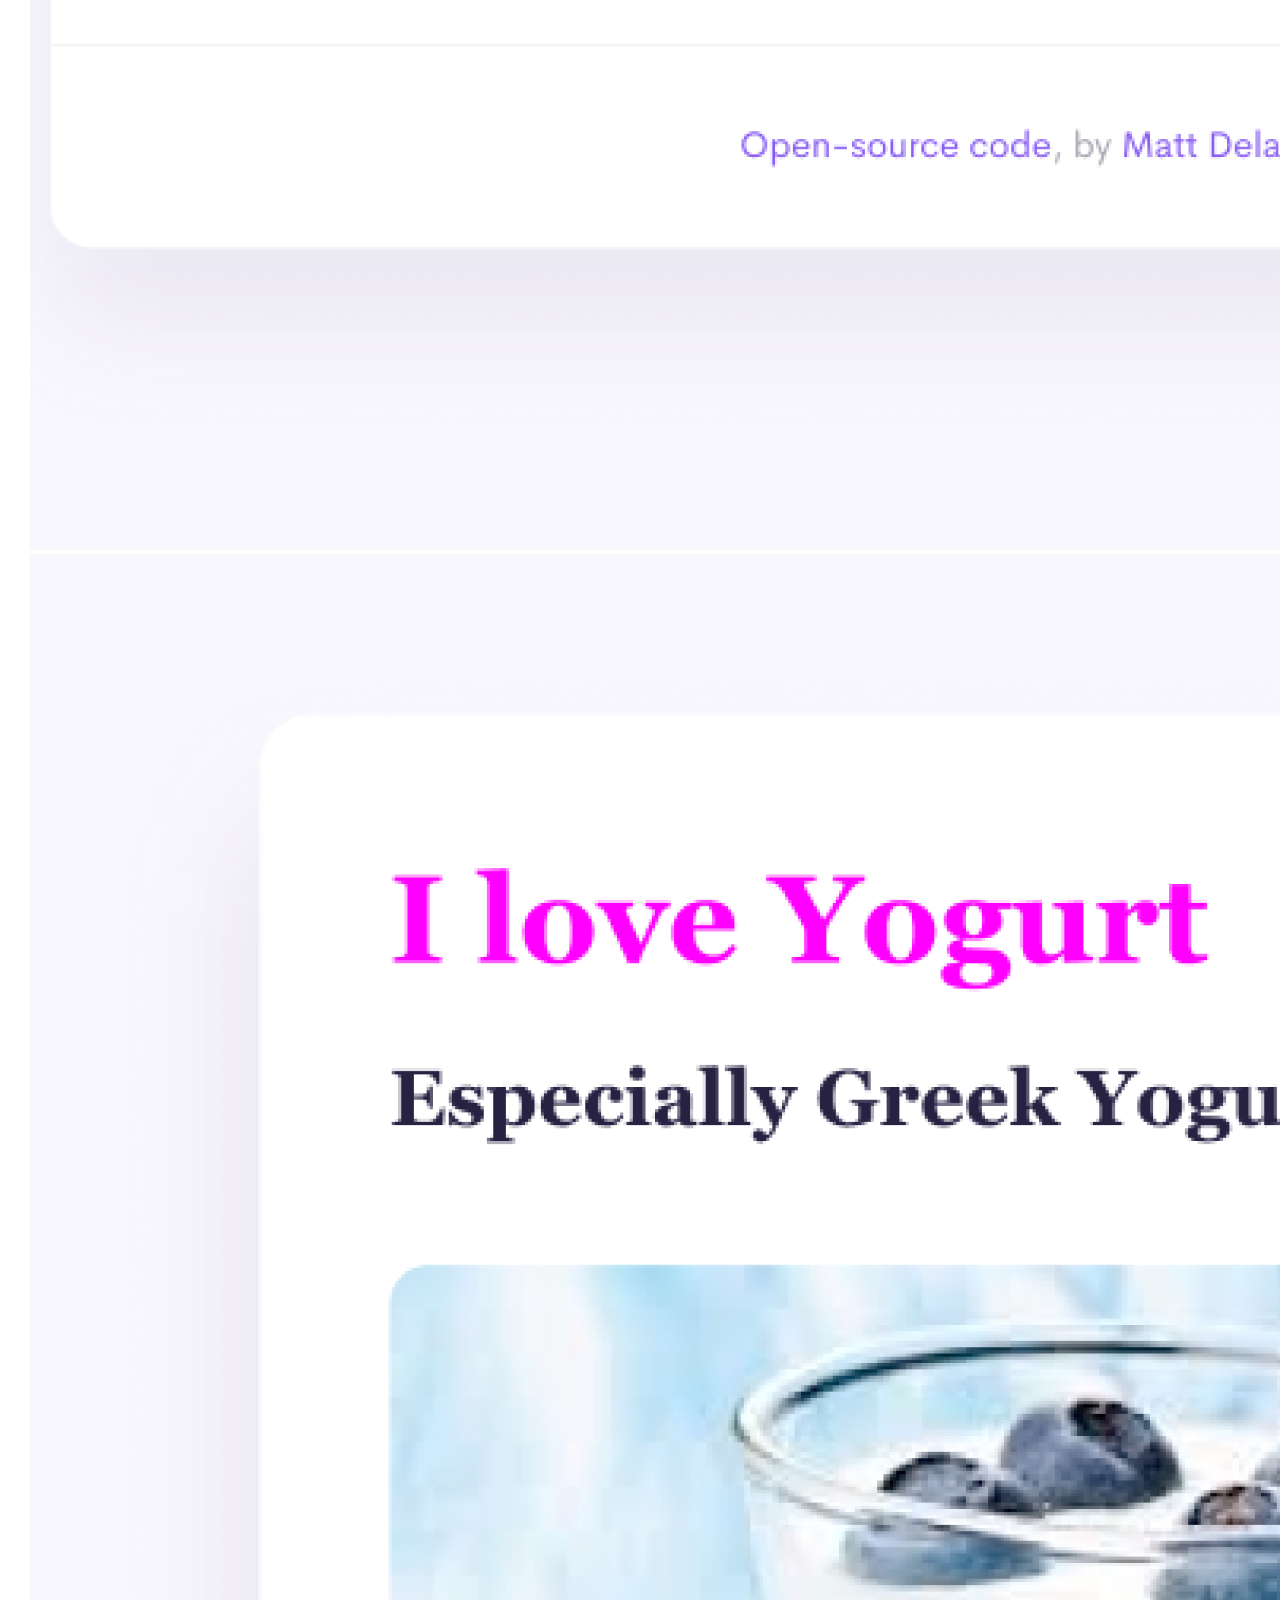
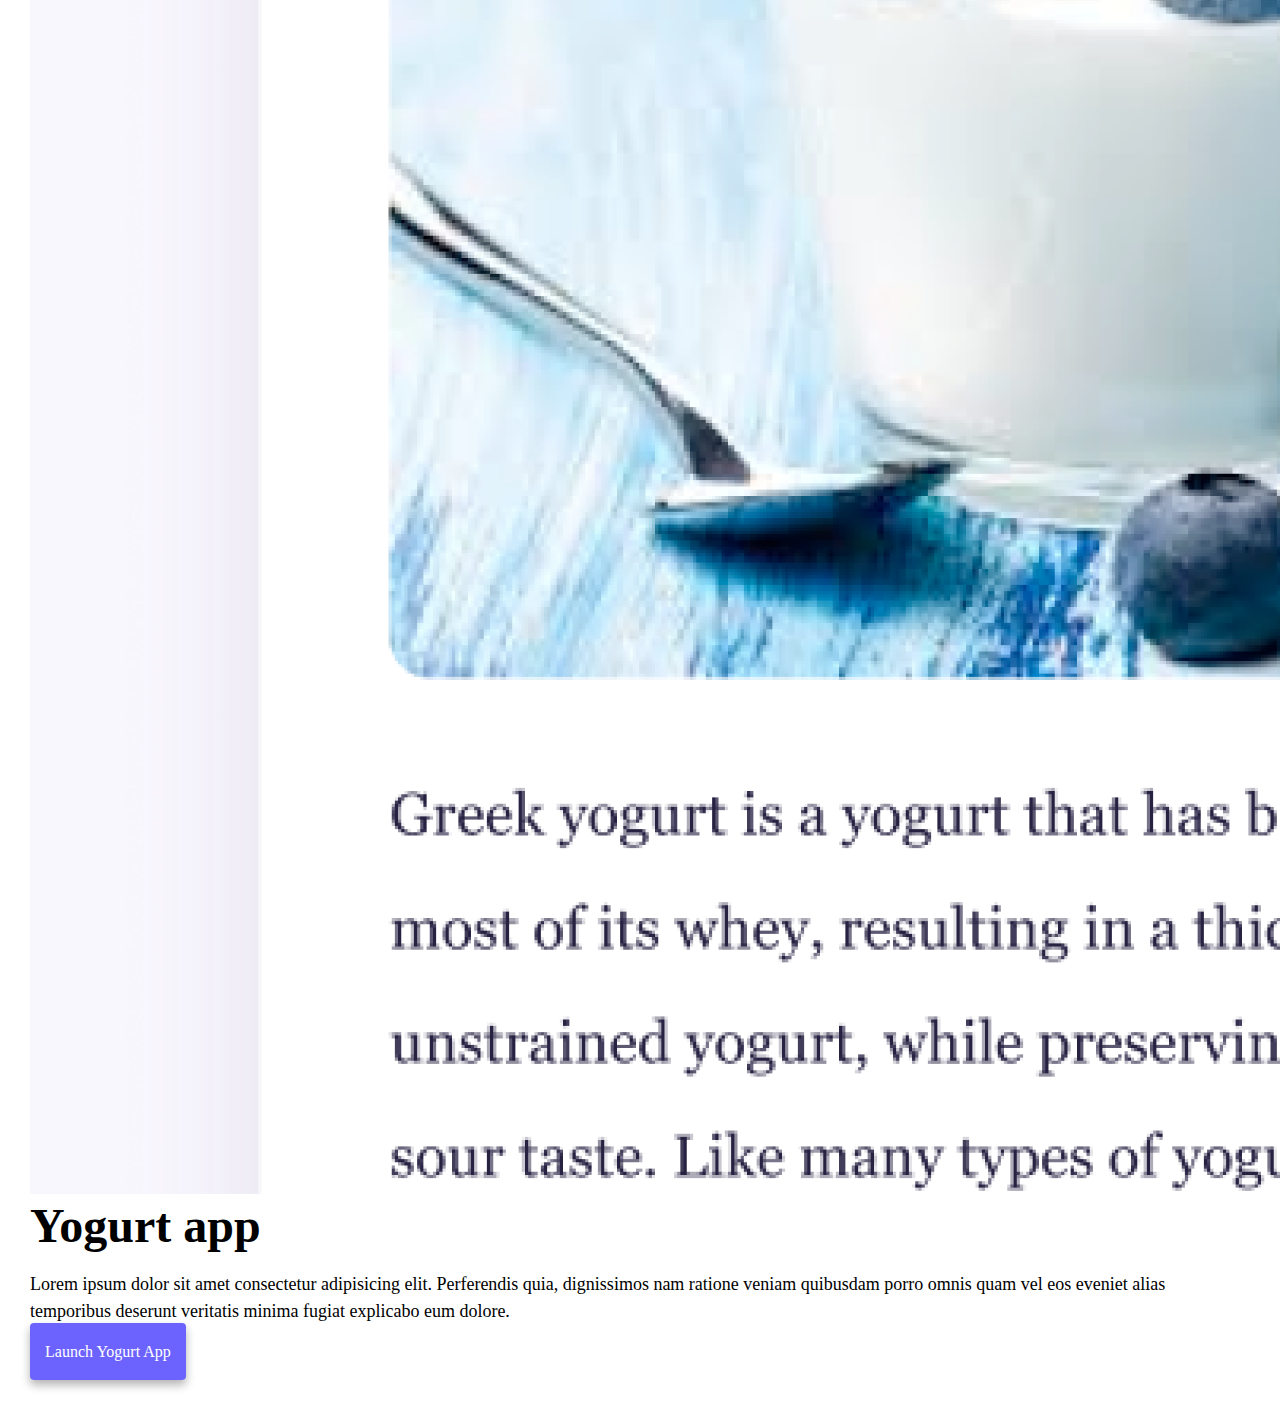
==== commit f0904284: "Added SEO-friendly code" ====
--- a/index.html
+++ b/index.html
@@ -15,7 +15,11 @@
     ></script>
     <meta http-equiv="X-UA-Compatible" content="IE=edge" />
     <meta name="viewport" content="width=device-width, initial-scale=1.0" />
-    <title>Andriana Sl.</title>
+    <meta
+      name="description"
+      content="Andriana Slobozheniuk is a front-end developer based in Ukraine, check out his projects and contact him for job inquiries"
+    />
+    <title>Andriana Sl - Front-End Developer</title>
     <link rel="stylesheet" href="src/style.css" />
   </head>
   <body>
@@ -41,10 +45,20 @@
               >
             </li>
             <li class="nav-item">
-              <a class="nav-link" href="about.html">About me</a>
+              <a
+                class="nav-link"
+                href="about.html"
+                title="About Andriana Slobozheniuk"
+                >About me</a
+              >
             </li>
             <li class="nav-item">
-              <a class="nav-link" href="about.html#contact">Contact me</a>
+              <a
+                class="nav-link"
+                href="about.html#contact"
+                title="Contact Andriana Slobozheniuk"
+                >Contact me</a
+              >
             </li>
           </ul>
         </div>
@@ -54,8 +68,18 @@
     <h1>Andriana Slobozheniuk</h1>
     <h3>🇺🇦 Front-end developer, based in Ukraine</h3>
     <div class="navigation-links mb-5">
-      <a href="about.html#contact" class="contact-link">Contact me</a>
-      <a href="about.html" class="about-link">About me</a>
+      <a
+        href="about.html#contact"
+        class="contact-link"
+        title="Contact Andriana Slobozheniuk"
+        >Contact me</a
+      >
+      <a
+        href="about.html"
+        class="about-link"
+        title="About Andriana Slobozheniuk"
+        >About me</a
+      >
     </div>
     <div class="conteiner">
       <div class="row">
@@ -63,7 +87,7 @@
           <img
             src="images/yoga.png"
             class="img-fluid"
-            alt="SheCodes Logo"
+            alt="Yoga images"
             class="logo"
             id="home-page-image"
           />
@@ -77,7 +101,9 @@
             explicabo eum dolore.
           </p>
           <div class="mt-5">
-            <a href="#" class="primary-link">Launch Yoga App</a>
+            <a href="#" class="primary-link project-link" title="Yoga project"
+              >Launch Yoga App</a
+            >
           </div>
         </div>
       </div>
@@ -91,14 +117,19 @@
             explicabo eum dolore.
           </p>
           <div class="mt-5">
-            <a href="#" class="primary-link">Launch Yoga App</a>
+            <a
+              href="#"
+              class="primary-link project-link"
+              title="Weather project"
+              >Launch Weather App</a
+            >
           </div>
         </div>
         <div class="col-md-6">
           <img
             src="images/weather.png"
             class="img-fluid"
-            alt="SheCodes Logo"
+            alt="Weather images"
             class="logo"
             id="home-page-image"
           />
@@ -109,7 +140,7 @@
           <img
             src="images/yogurt.png"
             class="img-fluid"
-            alt="SheCodes Logo"
+            alt="Yogurt images"
             class="logo"
             id="home-page-image"
           />
@@ -123,7 +154,9 @@
             explicabo eum dolore.
           </p>
           <div class="mt-5">
-            <a href="#" class="primary-link">Launch Yoga App</a>
+            <a href="#" class="primary-link project-link" title="Yogurt project"
+              >Launch Yogurt App</a
+            >
           </div>
         </div>
       </div>
